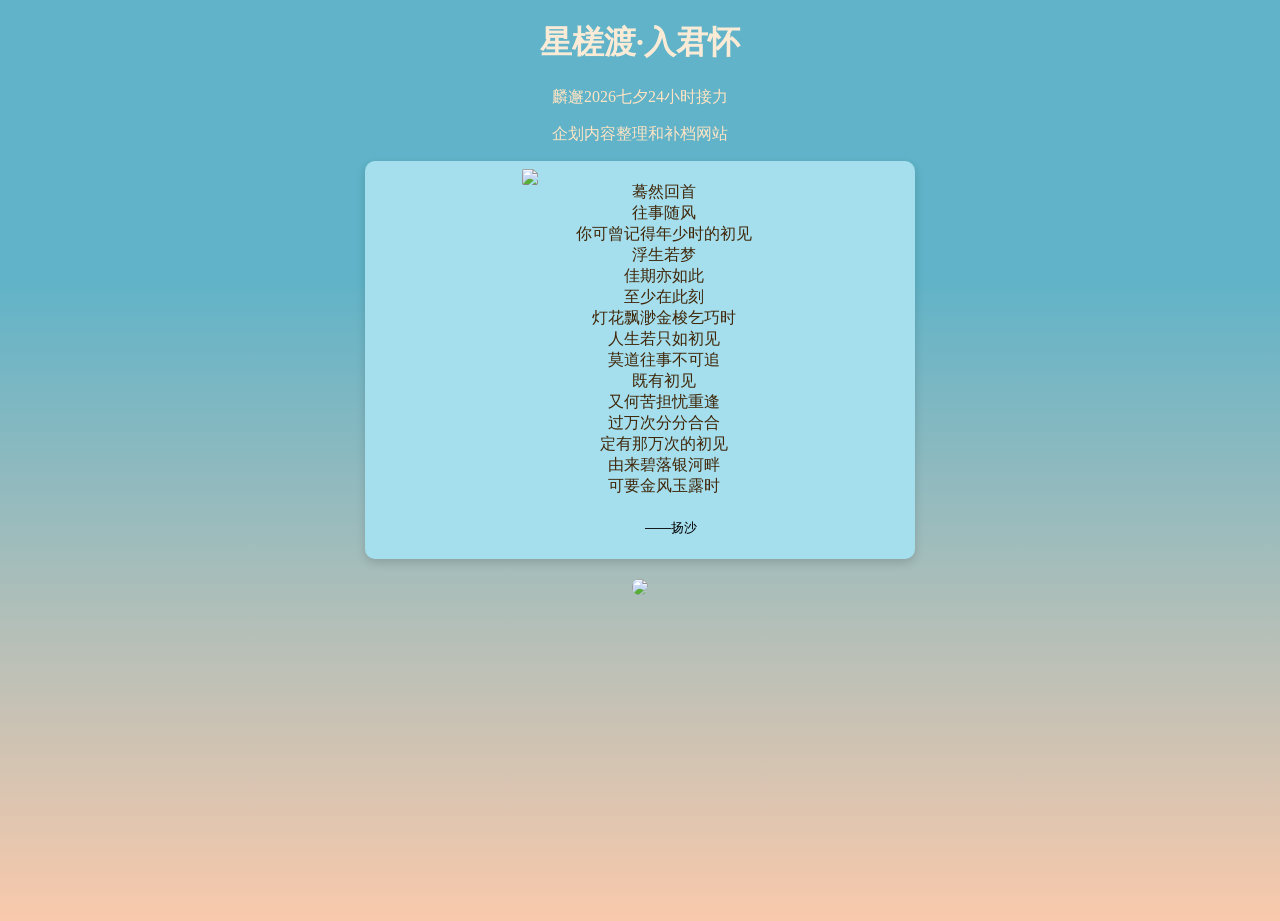
==== 企划.html @ e689dff9 "Add files via upload" ====
<!DOCTYPE html>
<html lang="en">

<head>
    <meta charset="UTF-8">
    <meta name="viewport" content="width=device-width, initial-scale=1.0">
    <title>企划</title>
    <style>
        body {
            background: linear-gradient(#60b3c8 30%, #f9c9ab);
            color: black;
            font-family: Arial, Helvetica, sans-serif;
            margin: 0;
            min-height: 100vh;
        }
        
        .all {
            background: #f9c9ab;
            max-width: 800px;
            height: 1400px;
            padding: 10px;
            margin-top: 60px;
            border-radius: 25px;
            text-align: center;
            margin: auto;
            box-shadow: 3px -10px 15px rgba(57, 14, 14, 0.16)
        }

        h1 {
            color: antiquewhite;
            font-family: 幼圆;
            text-align: center;
        }

        h3 {
            color: bisque;
            font-size: medium;
            font-family: 幼圆;
            text-align: center;
            font-weight: lighter;
        }
        h4 {
        color: rgb(64, 39, 10);
        font-size: medium;
        font-family: 幼圆;
        text-align: center;
        font-weight: lighter;
        }
        h5 {font-weight: lighter;
        font-size:small}
        .first {text-align: center;
         display: flex;   
        flex-wrap: wrap;
    justify-content: center;
background: #a5dfed;
width: 550px;
height: auto;
margin: auto;
border-radius: 10px;
box-shadow:0 4px 10px rgba(0, 0, 0, 0.15);}
        .first img {
        width: 310px;
        border-radius: 10px;
      padding: 8px;
    margin-right: 30px;
    color: rgb(75, 51, 15);
align-items: center;}
    .first h4 {text-align: center;
    margin-right: 15px;}
    .thetwo {text-align: center;
    margin-top: 20px;}
    .thetwo img {width: 350px;
    height: auto;
text-align: center;
border-radius: 10px;}
    </style>
</head>

<body>
    <h1>星槎渡·入君怀</h1>
    <h3>麟邂2026七夕24小时接力</h3>
    <h3>企划内容整理和补档网站</h3>
    <div class="first">
        <div class="first-pic">
            <img src="qihua1.jpg">
        </div>
        <div class="first-words">
<h4>蓦然回首
<br>
往事随风
<br>
你可曾记得年少时的初见
<br>
浮生若梦
<br>
佳期亦如此
<br>
至少在此刻
<br>
灯花飘渺金梭乞巧时
<br>
人生若只如初见
<br>
莫道往事不可追
<br>
既有初见
<br>
又何苦担忧重逢
<br>
过万次分分合合
<br>
定有那万次的初见
<br>
由来碧落银河畔
<br>
可要金风玉露时</h4>
<h5>  ——扬沙</h5>
        </div>
    </div>
    <div class="thetwo">
        <img src="qihua.jpg">
    </div>

</body>

</html>
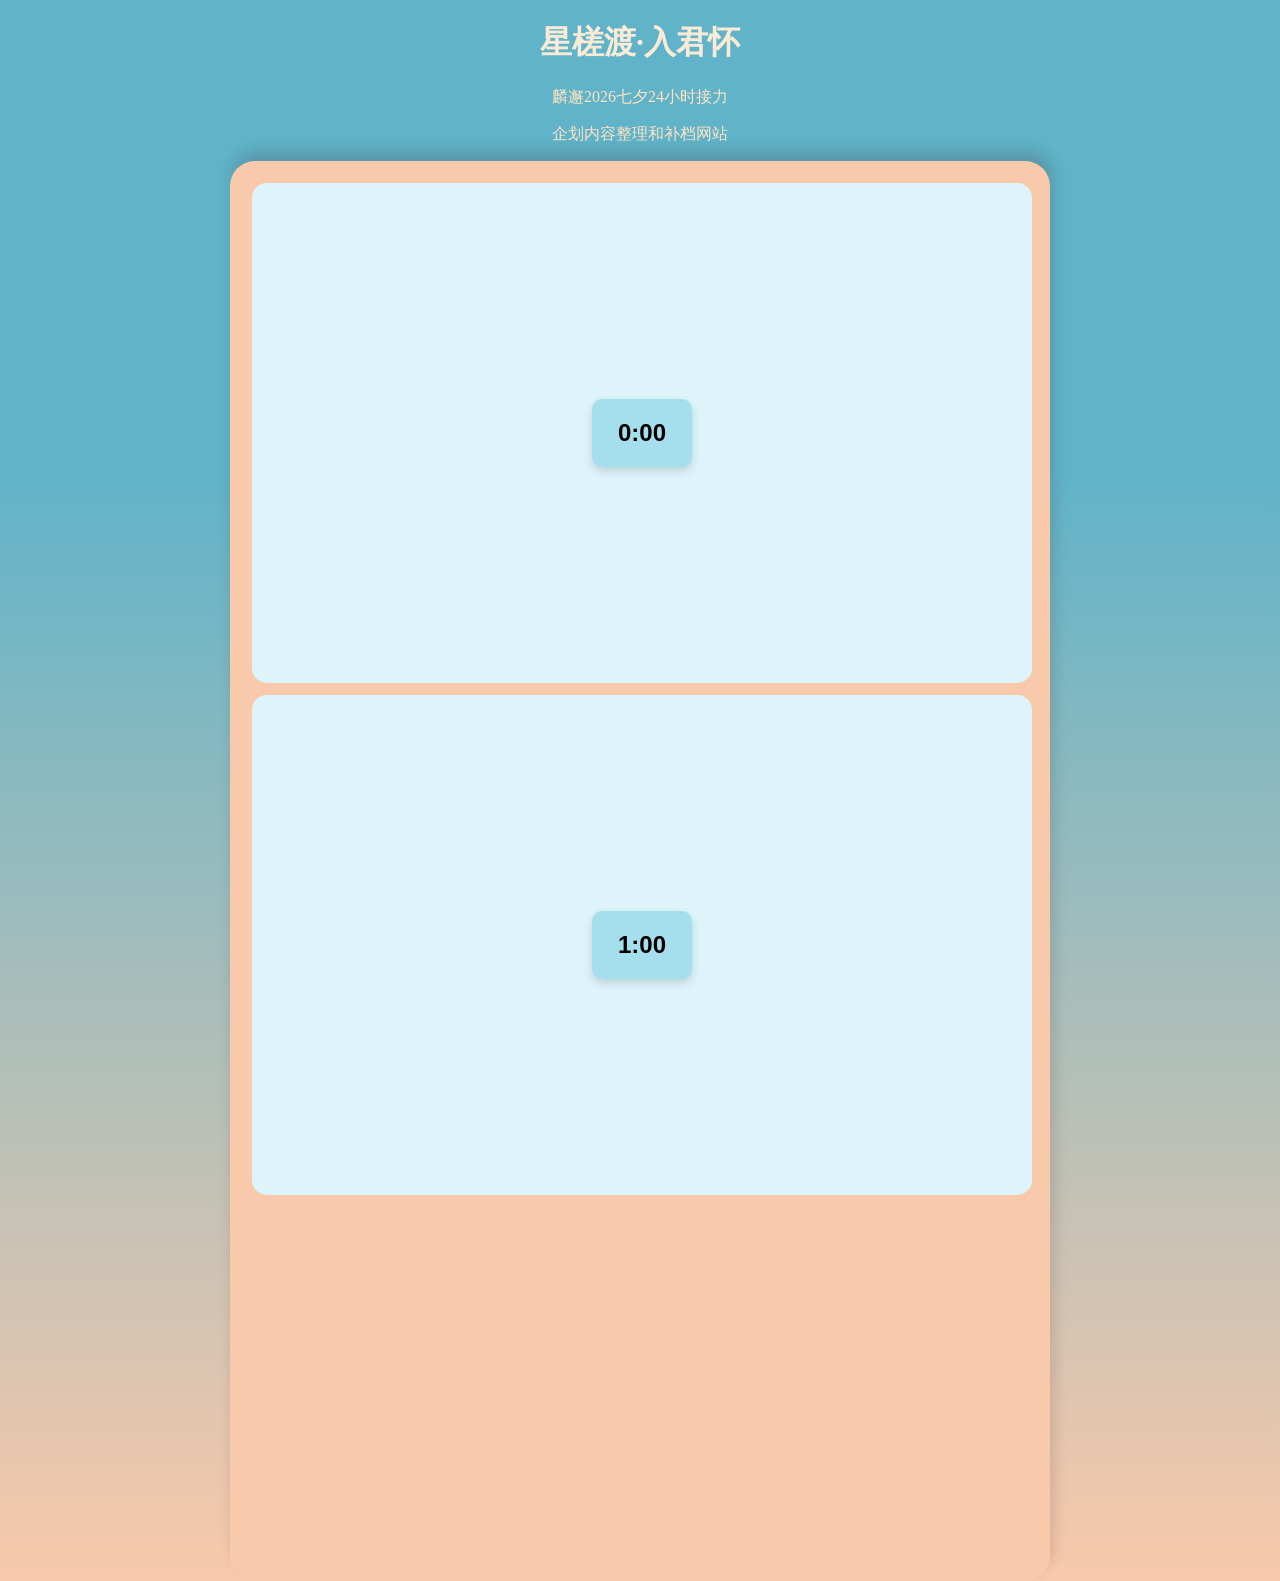
==== commit 2b8714c4: "Add files via upload" ====
--- a/企划.html
+++ b/企划.html
@@ -14,7 +14,8 @@
             min-height: 100vh;
         }
         
-        .all {
+        .all {display: flex;
+            flex-wrap: wrap;
             background: #f9c9ab;
             max-width: 800px;
             height: 1400px;
@@ -25,6 +26,22 @@
             margin: auto;
             box-shadow: 3px -10px 15px rgba(57, 14, 14, 0.16)
         }
+
+        .all-1 {display: flex;
+        background: #ddf5fa;
+        width: 780px;
+        height: 500px;
+        border-radius: 15px;
+        margin: 12px;
+    }
+
+        .all-2 {display: flex;
+        background: #ddf5fa;
+        width: 780px;
+        height: 500px;
+        border-radius: 15px;
+        margin: 12px;
+    }
 
         h1 {
             color: antiquewhite;
@@ -48,31 +65,31 @@
         }
         h5 {font-weight: lighter;
         font-size:small}
-        .first {text-align: center;
-         display: flex;   
-        flex-wrap: wrap;
-    justify-content: center;
+.first {
 background: #a5dfed;
-width: 550px;
+width: 100px;
 height: auto;
 margin: auto;
 border-radius: 10px;
 box-shadow:0 4px 10px rgba(0, 0, 0, 0.15);}
-        .first img {
+        .all img {
         width: 310px;
-        border-radius: 10px;
+        border-radius: 15px;
       padding: 8px;
     margin-right: 30px;
     color: rgb(75, 51, 15);
-align-items: center;}
+text-align: center;}
     .first h4 {text-align: center;
     margin-right: 15px;}
-    .thetwo {text-align: center;
-    margin-top: 20px;}
-    .thetwo img {width: 350px;
-    height: auto;
-text-align: center;
-border-radius: 10px;}
+    .thetwo { display: flex;   
+        flex-wrap: wrap;
+    justify-content: center;
+background: #a5dfed;
+width: 100px;
+height: auto;
+margin: auto;
+border-radius: 10px;
+box-shadow:0 4px 10px rgba(0, 0, 0, 0.15);}
     </style>
 </head>
 
@@ -80,46 +97,20 @@
     <h1>星槎渡·入君怀</h1>
     <h3>麟邂2026七夕24小时接力</h3>
     <h3>企划内容整理和补档网站</h3>
+<div class="all">
+    <div class="all-first">
+<div class="all-1">
     <div class="first">
-        <div class="first-pic">
-            <img src="qihua1.jpg">
-        </div>
-        <div class="first-words">
-<h4>蓦然回首
-<br>
-往事随风
-<br>
-你可曾记得年少时的初见
-<br>
-浮生若梦
-<br>
-佳期亦如此
-<br>
-至少在此刻
-<br>
-灯花飘渺金梭乞巧时
-<br>
-人生若只如初见
-<br>
-莫道往事不可追
-<br>
-既有初见
-<br>
-又何苦担忧重逢
-<br>
-过万次分分合合
-<br>
-定有那万次的初见
-<br>
-由来碧落银河畔
-<br>
-可要金风玉露时</h4>
-<h5>  ——扬沙</h5>
-        </div>
+        <h2>0:00</h2>
     </div>
+</div>
+<div class="all-2">
     <div class="thetwo">
-        <img src="qihua.jpg">
+        <h2>1:00</h2>
     </div>
+</div>
+</div>
+</div>
 
 </body>
 
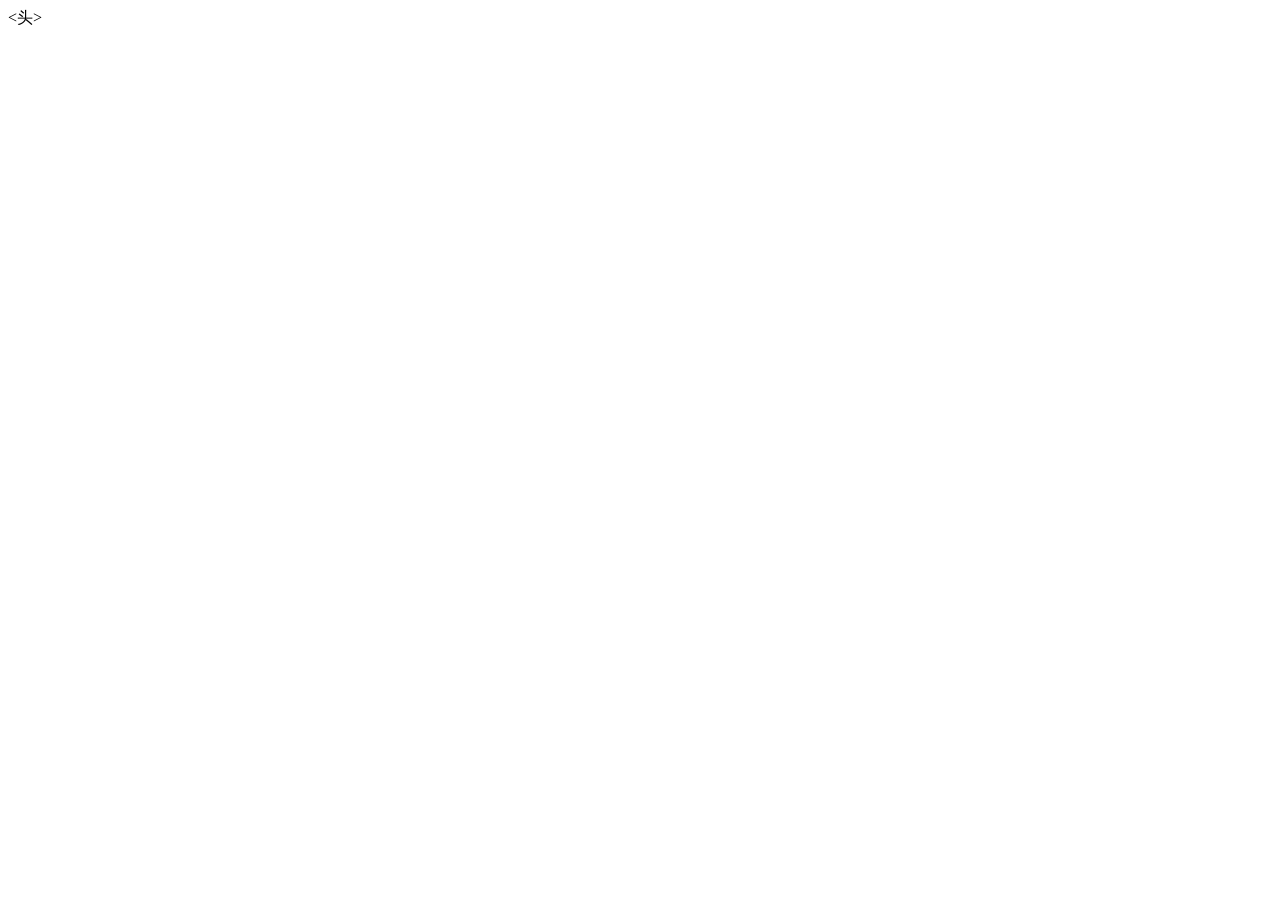
==== commit 1cc641f1: "Refactor 企划.html for language and style updates Updated HTML structure and styles with Chinese langu" ====
--- a/企划.html
+++ b/企划.html
@@ -1,28 +1,28 @@
 <!DOCTYPE html>
 <html lang="en">
 
-<head>
+<头>
     <meta charset="UTF-8">
     <meta name="viewport" content="width=device-width, initial-scale=1.0">
     <title>企划</title>
     <style>
         body {
-            background: linear-gradient(#60b3c8 30%, #f9c9ab);
-            color: black;
-            font-family: Arial, Helvetica, sans-serif;
-            margin: 0;
-            min-height: 100vh;
+            : 线性渐变(#60b3c8 30%, #f9c9ab);
+            颜色: 黑色;
+            字体系列: Arial, Helvetica, 无衬线字体;
+            边距: 0;
+            最小高度: 100vh;
         }
         
-        .all {display: flex;
+        .all {显示方式: 弹性布局;
             flex-wrap: wrap;
             background: #f9c9ab;
-            max-width: 800px;
+            最大宽度: 800px;
             height: 1400px;
             padding: 10px;
-            margin-top: 60px;
+            上边距: 60px;
             border-radius: 25px;
-            text-align: center;
+            文本对齐: 居中;
             margin: auto;
             box-shadow: 3px -10px 15px rgba(57, 14, 14, 0.16)
         }
@@ -45,37 +45,37 @@
 
         h1 {
             color: antiquewhite;
-            font-family: 幼圆;
-            text-align: center;
+            字体族: 幼圆;
+            
         }
 
         h3 {
-            color: bisque;
-            font-size: medium;
-            font-family: 幼圆;
-            text-align: center;
-            font-weight: lighter;
+            颜色: 米色;
+            字体大小: 中等;
+            字体族: 幼圆;
+            文本对齐: 居中;
+            字体粗细: 较轻;
         }
         h4 {
-        color: rgb(64, 39, 10);
-        font-size: medium;
-        font-family: 幼圆;
+        颜色: rgb(64, 39, 10);
+        字体大小: 中等;
+        字体族: 幼圆;
         text-align: center;
-        font-weight: lighter;
+        字体粗细: 更轻;
         }
-        h5 {font-weight: lighter;
+        h5 {字体粗细: 更轻;
         font-size:small}
-.first {
-background: #a5dfed;
-width: 100px;
-height: auto;
+ {
+背景: #a5dfed;
+宽度: 100px;
+高度: 自动;
 margin: auto;
 border-radius: 10px;
 box-shadow:0 4px 10px rgba(0, 0, 0, 0.15);}
         .all img {
-        width: 310px;
-        border-radius: 15px;
-      padding: 8px;
+        宽度: 310像素;
+        圆角半径: 15像素;
+      内边距: 8像素;
     margin-right: 30px;
     color: rgb(75, 51, 15);
 text-align: center;}
@@ -84,13 +84,13 @@
     .thetwo { display: flex;   
         flex-wrap: wrap;
     justify-content: center;
-background: #a5dfed;
-width: 100px;
-height: auto;
+背景: #a5dfed;
+宽度: 100px;
+高度: 自动;
 margin: auto;
 border-radius: 10px;
 box-shadow:0 4px 10px rgba(0, 0, 0, 0.15);}
-    </style>
+    </样式>
 </head>
 
 <body>
@@ -112,6 +112,6 @@
 </div>
 </div>
 
-</body>
+</正文>
 
-</html>+</html>
